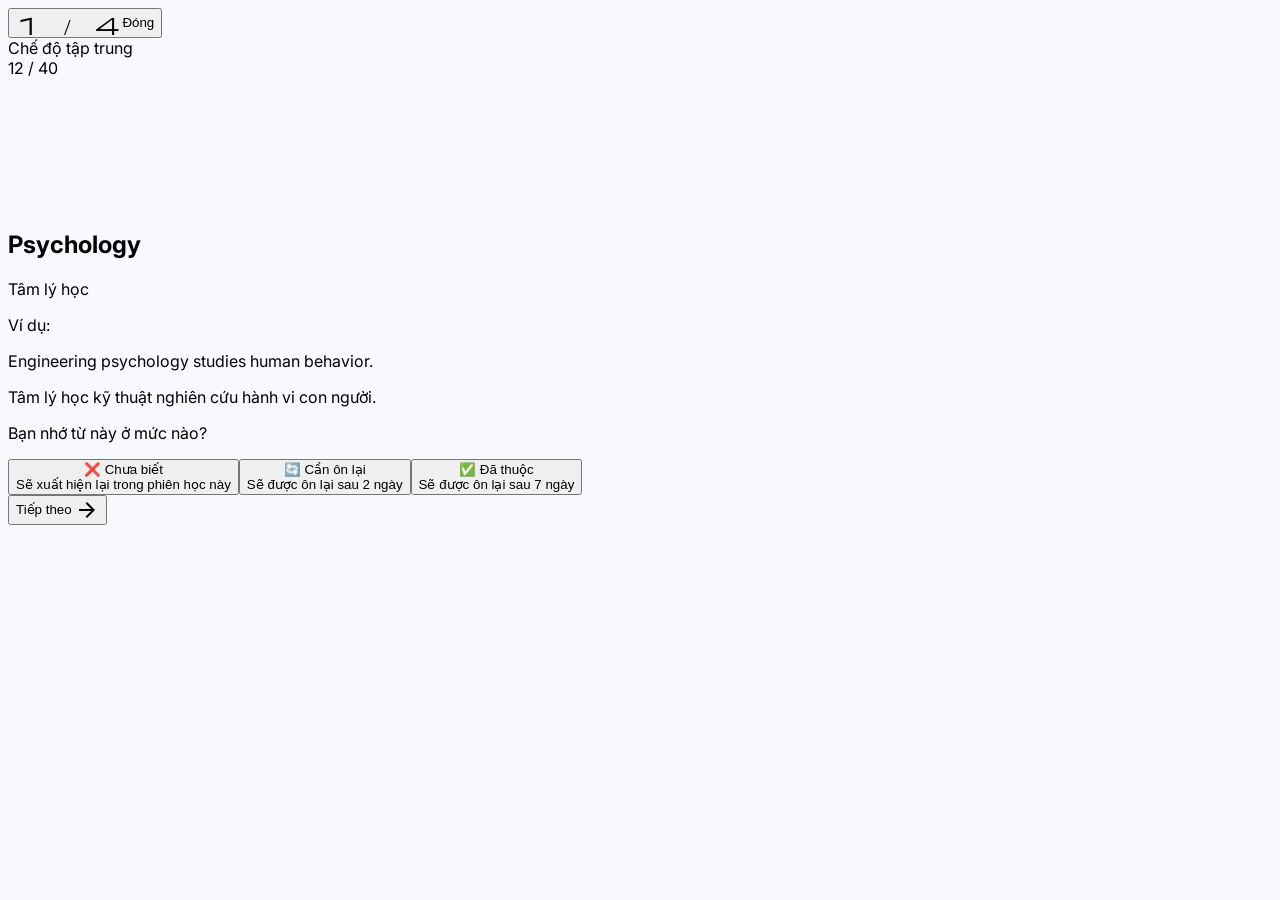
==== flashcard_eval.html @ cfccda24 "first commit" ====
<!doctype html>
<html class="light" lang="vi">
  <head>
    <meta charset="utf-8" />
    <meta content="width=device-width, initial-scale=1.0" name="viewport" />
    <script src="https://cdn.tailwindcss.com?plugins=forms,container-queries"></script>
    <link
      href="https://fonts.googleapis.com/css2?family=Inter:wght@400;500;600;700;800&amp;display=swap"
      rel="stylesheet"
    />
    <link
      href="https://fonts.googleapis.com/css2?family=Material+Symbols+Outlined:wght,FILL@100..700,0..1&amp;display=swap"
      rel="stylesheet"
    />
    <link rel="stylesheet" href="css/style.css" />
    <script id="tailwind-config">
      tailwind.config = {
        darkMode: "class",
        theme: {
          extend: {
            colors: {
              "on-surface-variant": "#434655",
              primary: "#004ac6",
              error: "#ba1a1a",
              "inverse-on-surface": "#eaf1ff",
              "tertiary-fixed": "#ffddb8",
              "on-primary": "#ffffff",
              "tertiary-fixed-dim": "#ffb95f",
              "surface-container-highest": "#d3e4fe",
              "on-error-container": "#93000a",
              "on-primary-container": "#eeefff",
              "error-container": "#ffdad6",
              "on-primary-fixed-variant": "#003ea8",
              "on-background": "#0b1c30",
              "primary-fixed-dim": "#b4c5ff",
              "tertiary-container": "#996100",
              "surface-container-high": "#dce9ff",
              "surface-bright": "#f8f9ff",
              "on-error": "#ffffff",
              "surface-container-low": "#eff4ff",
              "inverse-primary": "#b4c5ff",
              "on-tertiary-container": "#ffeedd",
              "surface-container-lowest": "#ffffff",
              "on-tertiary-fixed-variant": "#653e00",
              "surface-container": "#e5eeff",
              "surface-dim": "#cbdbf5",
              background: "#f8f9ff",
              tertiary: "#784b00",
              "on-tertiary": "#ffffff",
              "on-primary-fixed": "#00174b",
              "surface-variant": "#d3e4fe",
              "on-secondary": "#ffffff",
              "secondary-container": "#6cf8bb",
              secondary: "#006c49",
              "primary-container": "#2563eb",
              "secondary-fixed-dim": "#4edea3",
              "on-secondary-fixed": "#002113",
              "secondary-fixed": "#6ffbbe",
              "on-surface": "#0b1c30",
              "inverse-surface": "#213145",
              "surface-tint": "#0053db",
              surface: "#f8f9ff",
              "on-tertiary-fixed": "#2a1700",
              "outline-variant": "#c3c6d7",
              "primary-fixed": "#dbe1ff",
              outline: "#737686",
              "on-secondary-container": "#00714d",
              "on-secondary-fixed-variant": "#005236",
            },
            borderRadius: {
              DEFAULT: "0.25rem",
              lg: "0.5rem",
              xl: "0.75rem",
              full: "9999px",
            },
            spacing: {
              md: "24px",
              lg: "48px",
              xs: "4px",
              base: "8px",
              xl: "80px",
              sm: "12px",
              gutter: "24px",
              "container-max": "1200px",
            },
            fontFamily: {
              "headline-lg-mobile": ["Inter"],
              "headline-xl": ["Inter"],
              "label-sm": ["Inter"],
              "body-lg": ["Inter"],
              "headline-md": ["Inter"],
              "headline-lg": ["Inter"],
              "body-md": ["Inter"],
              "label-md": ["Inter"],
            },
            fontSize: {
              "headline-lg-mobile": [
                "24px",
                { lineHeight: "1.2", fontWeight: "700" },
              ],
              "headline-xl": [
                "48px",
                {
                  lineHeight: "1.1",
                  letterSpacing: "-0.02em",
                  fontWeight: "700",
                },
              ],
              "label-sm": ["12px", { lineHeight: "1", fontWeight: "500" }],
              "body-lg": ["18px", { lineHeight: "1.6", fontWeight: "400" }],
              "headline-md": ["24px", { lineHeight: "1.3", fontWeight: "600" }],
              "headline-lg": [
                "32px",
                {
                  lineHeight: "1.2",
                  letterSpacing: "-0.01em",
                  fontWeight: "700",
                },
              ],
              "body-md": ["16px", { lineHeight: "1.6", fontWeight: "400" }],
              "label-md": [
                "14px",
                { lineHeight: "1", letterSpacing: "0.02em", fontWeight: "600" },
              ],
            },
          },
        },
      };
    </script>
  </head>
  <body
    class="bg-surface text-on-surface min-h-screen flex flex-col font-body-md overflow-hidden"
  >
    <!-- Focus Mode Header -->
    <header
      class="w-full h-16 flex items-center justify-between px-gutter max-w-container-max mx-auto relative"
    >
      <button
        class="flex items-center text-on-surface-variant hover:text-primary transition-colors"
        onclick="window.history.back()"
      >
        <span class="material-symbols-outlined mr-base">close</span>
        <span class="font-label-md text-label-md">Đóng</span>
      </button>
      <div
        class="absolute left-1/2 -translate-x-1/2 flex flex-col items-center"
      >
        <span
          class="text-label-sm font-label-sm uppercase tracking-widest text-primary opacity-60 mb-1"
          >Chế độ tập trung</span
        >
        <div
          class="h-1.5 w-48 bg-surface-container rounded-full overflow-hidden"
        >
          <div
            class="h-full bg-secondary w-1/3 transition-all duration-500 rounded-full"
          ></div>
        </div>
      </div>
      <div class="flex items-center text-on-surface-variant">
        <span class="font-label-md text-label-md">12 / 40</span>
      </div>
    </header>
    <!-- Main Content: Optimized for Focus (Attention Theory) -->
    <main
      class="flex-1 flex flex-col items-center justify-center p-md relative"
    >
      <!-- Center Flashcard Container -->
      <div
        class="relative w-full max-w-[480px] h-[520px] perspective-1000 group"
      >
        <div
          class="flashcard-inner relative w-full h-full shadow-sm rounded-xl border border-outline-variant bg-surface-container-lowest flashcard-flipped"
          id="flashcard"
        >
          <!-- Front Side: Cognitive Focus -->
          <div
            class="flashcard-front absolute inset-0 flex flex-col items-center justify-center p-lg space-y-md"
          >
            <div
              class="w-full aspect-square rounded-lg overflow-hidden bg-surface-container-low mb-md"
            >
              <img
                alt="Memory Anchor Image"
                class="w-full h-full object-cover"
                data-alt="A clean, studio-lit high-angle shot of an open vintage book resting on a minimalist white desk."
                src="https://lh3.googleusercontent.com/aida/[base64]"
              />
            </div>
            <div class="text-center space-y-xs">
              <h1
                class="font-headline-xl text-headline-xl text-primary tracking-tight"
              >
                Psychology
              </h1>
              <div
                class="flex items-center justify-center space-x-sm text-on-surface-variant"
              >
                <span class="font-body-md text-body-md">/saɪˈkɒlədʒi/</span>
                <button
                  class="p-base rounded-full hover:bg-primary-container/10 text-primary transition-colors active:scale-95"
                  onclick="event.stopPropagation()"
                >
                  <span
                    class="material-symbols-outlined"
                    style="font-variation-settings: &quot;FILL&quot; 1"
                    >volume_up</span
                  >
                </button>
              </div>
            </div>
          </div>
          <!-- Back Side: Meaning & Nuance -->
          <div
            class="flashcard-back absolute inset-0 flex flex-col items-center justify-center p-lg bg-surface-container-low"
          >
            <div class="w-full max-w-sm space-y-md text-center">
              <div class="space-y-xs">
                <h2
                  class="font-headline-xl text-headline-xl text-primary tracking-tight"
                >
                  Psychology
                </h2>
                <p class="text-headline-md font-headline-md text-on-surface">
                  Tâm lý học
                </p>
              </div>
              <div
                class="bg-surface-container-lowest p-md rounded-xl border border-outline-variant/30 text-left space-y-sm"
              >
                <div class="space-y-xs">
                  <p class="text-label-md font-label-md text-primary">Ví dụ:</p>
                  <p class="text-on-surface font-body-md leading-relaxed">
                    Engineering psychology studies human behavior.
                  </p>
                  <p class="italic text-on-surface-variant font-body-md">
                    Tâm lý học kỹ thuật nghiên cứu hành vi con người.
                  </p>
                </div>
              </div>
            </div>
          </div>
        </div>
      </div>
      <!-- Action Section: Fitts's Law Implementation (Large, Central Targets) -->
      <div class="mt-lg w-full max-w-[480px] flex flex-col space-y-4">
        <div class="space-y-md w-full">
          <p class="text-center font-label-md text-on-surface-variant">
            Bạn nhớ từ này ở mức nào?
          </p>
          <div class="grid grid-cols-3 gap-sm">
            <button id="btn-easy" class="flex flex-col items-center space-y-xs group">
              <div
                class="w-full py-md bg-error-container text-on-error-container rounded-xl font-label-md flex items-center justify-center active:scale-95 transition-transform"
              >
                ❌ Chưa biết
              </div>
              <span
                class="text-[10px] leading-tight text-on-surface-variant opacity-70 text-center"
                >Sẽ xuất hiện lại trong phiên học này</span
              ></button
            ><button id="btn-medium" class="flex flex-col items-center space-y-xs group">
              <div
                class="w-full py-md bg-tertiary-fixed text-on-tertiary-fixed-variant rounded-xl font-label-md flex items-center justify-center active:scale-95 transition-transform"
              >
                🔄 Cần ôn lại
              </div>
              <span
                class="text-[10px] leading-tight text-on-surface-variant opacity-70 text-center"
                >Sẽ được ôn lại sau 2 ngày</span
              ></button
            ><button id="btn-hard" class="flex flex-col items-center space-y-xs group">
              <div
                class="w-full py-md bg-secondary-container text-on-secondary-container rounded-xl font-label-md flex items-center justify-center active:scale-95 transition-transform"
              >
                ✅ Đã thuộc
              </div>
              <span
                class="text-[10px] leading-tight text-on-surface-variant opacity-70 text-center"
                >Sẽ được ôn lại sau 7 ngày</span
              >
            </button>
          </div>
        </div>
        <button
          class="w-full h-16 border border-outline-variant text-on-surface-variant rounded-xl font-label-md text-label-md hover:bg-surface-container transition-all flex items-center justify-center space-x-sm"
          id="nextBtn"
        >
          <span>Tiếp theo</span>
          <span class="material-symbols-outlined">arrow_forward</span>
        </button>
      </div>
    </main>
    <script src="js/flashcard.js"></script>
  </body>
</html>
---- css/style.css ----
/* Global styles */
body {
    font-family: 'Inter', sans-serif;
    background-color: #f8f9ff;
}

.material-symbols-outlined {
    font-variation-settings: 'FILL' 0, 'wght' 400, 'GRAD' 0, 'opsz' 24;
    display: inline-block;
    vertical-align: middle;
    line-height: 1;
    text-transform: none;
    letter-spacing: normal;
    word-wrap: normal;
    white-space: nowrap;
    direction: ltr;
}

/* Leaderboard */
.active-tab-glow {
    box-shadow: 0 0 15px rgba(37, 99, 235, 0.1);
}

/* Flashcards */
.flashcard-inner {
    transition: transform 0.6s cubic-bezier(0.4, 0, 0.2, 1);
    transform-style: preserve-3d;
}
.flashcard-flipped {
    transform: rotateY(180deg);
}
.flashcard-front, .flashcard-back {
    backface-visibility: hidden;
    -webkit-backface-visibility: hidden;
}
.flashcard-back {
    transform: rotateY(180deg);
}

/* Roadmap */
.roadmap-line {
    background: repeating-linear-gradient(to bottom, #dbe1ff 0%, #dbe1ff 50%, transparent 50%, transparent 100%);
    background-size: 1px 16px;
}
.roadmap-line-active {
    background: #004ac6;
}
.glass-card {
    background: rgba(255, 255, 255, 0.7);
    backdrop-filter: blur(12px);
    -webkit-backdrop-filter: blur(12px);
}

/* Listening */
.transcript-container::-webkit-scrollbar {
    width: 6px;
}
.transcript-container::-webkit-scrollbar-thumb {
    background: #d3e4fe;
    border-radius: 10px;
}
.active-word {
    background-color: #dbe1ff;
    border-bottom: 2px solid #004ac6;
    transition: all 0.2s ease;
}
.signal-keyword {
    background-color: #ffddb8;
    color: #2a1700;
    font-weight: 700;
    padding: 0 2px;
    border-radius: 2px;
    box-shadow: 0 2px 0 #784b00;
}
.transition-keyword {
    background-color: #6cf8bb;
    color: #002113;
    font-weight: 700;
    padding: 0 2px;
    border-radius: 2px;
    box-shadow: 0 2px 0 #006c49;
}
.vocab-keyword {
    color: #004ac6;
    font-weight: 600;
    border-bottom: 2px dashed #004ac6;
}

/* Reading */
.reading-container { scroll-behavior: smooth; }
.highlight-active { 
    background-color: #ffddb8; 
    color: #2a1700; 
    border-radius: 4px; 
    padding: 0 4px; 
    cursor: pointer; 
    transition: all 0.2s ease; 
    border-bottom: 2px solid #ffb95f; 
}
.highlight-active:hover { 
    background-color: #ffb95f; 
}
.glass-panel { 
    backdrop-filter: blur(12px); 
    background: rgba(255, 255, 255, 0.8); 
}
.focus-indicator-pulse {
    animation: pulse-ring 2s cubic-bezier(0.4, 0, 0.6, 1) infinite;
}
@keyframes pulse-ring {
    0%, 100% { opacity: 1; }
    50% { opacity: 0.5; }
}

/* Premium Button Glow Effect */
#continue-btn {
    position: relative;
    overflow: hidden;
}
#continue-btn::after {
    content: '';
    position: absolute;
    top: var(--mouse-y, 0);
    left: var(--mouse-x, 0);
    transform: translate(-50%, -50%);
    width: 200px;
    height: 200px;
    background: radial-gradient(circle, rgba(255, 255, 255, 0.25) 0%, transparent 70%);
    pointer-events: none;
    opacity: 0;
    transition: opacity 0.3s ease;
}
#continue-btn:hover::after {
    opacity: 1;
}
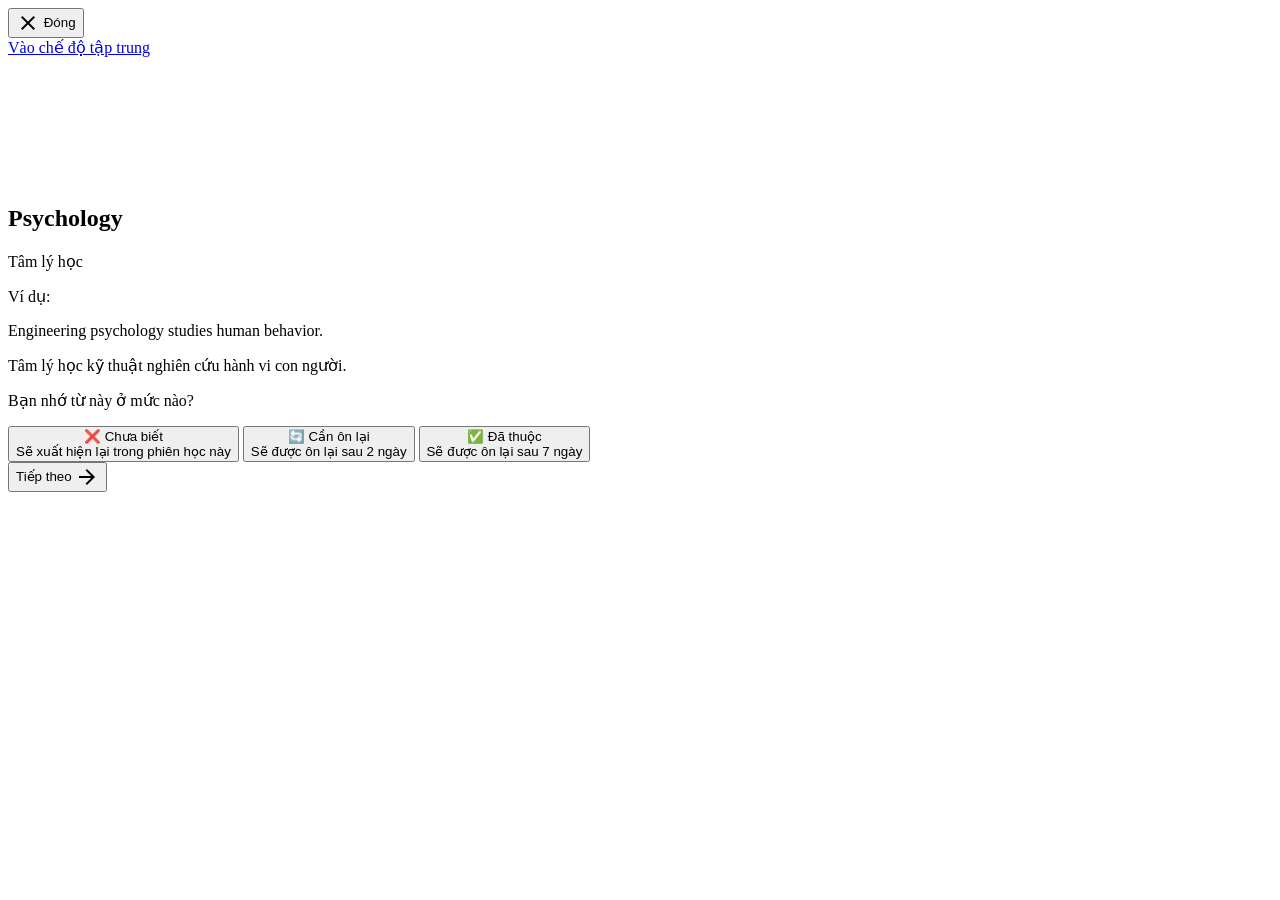
==== commit f7955a5e: "thêm lắm cái quá không biết nội dung commit" ====
--- a/flashcard_eval.html
+++ b/flashcard_eval.html
@@ -1,241 +1,173 @@
-<!doctype html>
+<!DOCTYPE html>
 <html class="light" lang="vi">
   <head>
-    <meta charset="utf-8" />
-    <meta content="width=device-width, initial-scale=1.0" name="viewport" />
+    <meta charset="utf-8">
+    <meta content="width=device-width, initial-scale=1.0" name="viewport">
     <script src="https://cdn.tailwindcss.com?plugins=forms,container-queries"></script>
-    <link
-      href="https://fonts.googleapis.com/css2?family=Inter:wght@400;500;600;700;800&amp;display=swap"
-      rel="stylesheet"
-    />
-    <link
-      href="https://fonts.googleapis.com/css2?family=Material+Symbols+Outlined:wght,FILL@100..700,0..1&amp;display=swap"
-      rel="stylesheet"
-    />
-    <link rel="stylesheet" href="css/style.css" />
+    <link href="https://fonts.googleapis.com/css2?family=Inter:wght@400;500;600;700;800&amp;display=swap" rel="stylesheet">
+    <link href="https://fonts.googleapis.com/css2?family=Material+Symbols+Outlined:wght,FILL@100..700,0..1&amp;display=swap" rel="stylesheet">
     <script id="tailwind-config">
       tailwind.config = {
         darkMode: "class",
         theme: {
           extend: {
-            colors: {
-              "on-surface-variant": "#434655",
-              primary: "#004ac6",
-              error: "#ba1a1a",
-              "inverse-on-surface": "#eaf1ff",
-              "tertiary-fixed": "#ffddb8",
-              "on-primary": "#ffffff",
-              "tertiary-fixed-dim": "#ffb95f",
-              "surface-container-highest": "#d3e4fe",
-              "on-error-container": "#93000a",
-              "on-primary-container": "#eeefff",
-              "error-container": "#ffdad6",
-              "on-primary-fixed-variant": "#003ea8",
-              "on-background": "#0b1c30",
-              "primary-fixed-dim": "#b4c5ff",
-              "tertiary-container": "#996100",
-              "surface-container-high": "#dce9ff",
-              "surface-bright": "#f8f9ff",
-              "on-error": "#ffffff",
-              "surface-container-low": "#eff4ff",
-              "inverse-primary": "#b4c5ff",
-              "on-tertiary-container": "#ffeedd",
-              "surface-container-lowest": "#ffffff",
-              "on-tertiary-fixed-variant": "#653e00",
-              "surface-container": "#e5eeff",
-              "surface-dim": "#cbdbf5",
-              background: "#f8f9ff",
-              tertiary: "#784b00",
-              "on-tertiary": "#ffffff",
-              "on-primary-fixed": "#00174b",
-              "surface-variant": "#d3e4fe",
-              "on-secondary": "#ffffff",
-              "secondary-container": "#6cf8bb",
-              secondary: "#006c49",
-              "primary-container": "#2563eb",
-              "secondary-fixed-dim": "#4edea3",
-              "on-secondary-fixed": "#002113",
-              "secondary-fixed": "#6ffbbe",
-              "on-surface": "#0b1c30",
-              "inverse-surface": "#213145",
-              "surface-tint": "#0053db",
-              surface: "#f8f9ff",
-              "on-tertiary-fixed": "#2a1700",
-              "outline-variant": "#c3c6d7",
-              "primary-fixed": "#dbe1ff",
-              outline: "#737686",
-              "on-secondary-container": "#00714d",
-              "on-secondary-fixed-variant": "#005236",
-            },
-            borderRadius: {
-              DEFAULT: "0.25rem",
-              lg: "0.5rem",
-              xl: "0.75rem",
-              full: "9999px",
-            },
-            spacing: {
-              md: "24px",
-              lg: "48px",
-              xs: "4px",
-              base: "8px",
-              xl: "80px",
-              sm: "12px",
-              gutter: "24px",
-              "container-max": "1200px",
-            },
-            fontFamily: {
-              "headline-lg-mobile": ["Inter"],
-              "headline-xl": ["Inter"],
-              "label-sm": ["Inter"],
-              "body-lg": ["Inter"],
-              "headline-md": ["Inter"],
-              "headline-lg": ["Inter"],
-              "body-md": ["Inter"],
-              "label-md": ["Inter"],
-            },
-            fontSize: {
-              "headline-lg-mobile": [
-                "24px",
-                { lineHeight: "1.2", fontWeight: "700" },
-              ],
-              "headline-xl": [
-                "48px",
-                {
-                  lineHeight: "1.1",
-                  letterSpacing: "-0.02em",
-                  fontWeight: "700",
-                },
-              ],
-              "label-sm": ["12px", { lineHeight: "1", fontWeight: "500" }],
-              "body-lg": ["18px", { lineHeight: "1.6", fontWeight: "400" }],
-              "headline-md": ["24px", { lineHeight: "1.3", fontWeight: "600" }],
-              "headline-lg": [
-                "32px",
-                {
-                  lineHeight: "1.2",
-                  letterSpacing: "-0.01em",
-                  fontWeight: "700",
-                },
-              ],
-              "body-md": ["16px", { lineHeight: "1.6", fontWeight: "400" }],
-              "label-md": [
-                "14px",
-                { lineHeight: "1", letterSpacing: "0.02em", fontWeight: "600" },
-              ],
-            },
+            "colors": {
+                    "on-surface-variant": "#434655",
+                    "primary": "#004ac6",
+                    "error": "#ba1a1a",
+                    "inverse-on-surface": "#eaf1ff",
+                    "tertiary-fixed": "#ffddb8",
+                    "on-primary": "#ffffff",
+                    "tertiary-fixed-dim": "#ffb95f",
+                    "surface-container-highest": "#d3e4fe",
+                    "on-error-container": "#93000a",
+                    "on-primary-container": "#eeefff",
+                    "error-container": "#ffdad6",
+                    "on-primary-fixed-variant": "#003ea8",
+                    "on-background": "#0b1c30",
+                    "primary-fixed-dim": "#b4c5ff",
+                    "tertiary-container": "#996100",
+                    "surface-container-high": "#dce9ff",
+                    "surface-bright": "#f8f9ff",
+                    "on-error": "#ffffff",
+                    "surface-container-low": "#eff4ff",
+                    "inverse-primary": "#b4c5ff",
+                    "on-tertiary-container": "#ffeedd",
+                    "surface-container-lowest": "#ffffff",
+                    "on-tertiary-fixed-variant": "#653e00",
+                    "surface-container": "#e5eeff",
+                    "surface-dim": "#cbdbf5",
+                    "background": "#f8f9ff",
+                    "tertiary": "#784b00",
+                    "on-tertiary": "#ffffff",
+                    "on-primary-fixed": "#00174b",
+                    "surface-variant": "#d3e4fe",
+                    "on-secondary": "#ffffff",
+                    "secondary-container": "#6cf8bb",
+                    "secondary": "#006c49",
+                    "primary-container": "#2563eb",
+                    "secondary-fixed-dim": "#4edea3",
+                    "on-secondary-fixed": "#002113",
+                    "secondary-fixed": "#6ffbbe",
+                    "on-surface": "#0b1c30",
+                    "inverse-surface": "#213145",
+                    "surface-tint": "#0053db",
+                    "surface": "#f8f9ff",
+                    "on-tertiary-fixed": "#2a1700",
+                    "outline-variant": "#c3c6d7",
+                    "primary-fixed": "#dbe1ff",
+                    "outline": "#737686",
+                    "on-secondary-container": "#00714d",
+                    "on-secondary-fixed-variant": "#005236"
+            },
+            "borderRadius": {
+                    "DEFAULT": "0.25rem",
+                    "lg": "0.5rem",
+                    "xl": "0.75rem",
+                    "full": "9999px"
+            },
+            "spacing": {
+                    "md": "24px",
+                    "lg": "48px",
+                    "xs": "4px",
+                    "base": "8px",
+                    "xl": "80px",
+                    "sm": "12px",
+                    "gutter": "24px",
+                    "container-max": "1200px"
+            },
+            "fontFamily": {
+                    "headline-lg-mobile": ["Inter"],
+                    "headline-xl": ["Inter"],
+                    "label-sm": ["Inter"],
+                    "body-lg": ["Inter"],
+                    "headline-md": ["Inter"],
+                    "headline-lg": ["Inter"],
+                    "body-md": ["Inter"],
+                    "label-md": ["Inter"]
+            },
+            "fontSize": {
+                    "headline-lg-mobile": ["24px", {"lineHeight": "1.2", "fontWeight": "700"}],
+                    "headline-xl": ["48px", {"lineHeight": "1.1", "letterSpacing": "-0.02em", "fontWeight": "700"}],
+                    "label-sm": ["12px", {"lineHeight": "1", "fontWeight": "500"}],
+                    "body-lg": ["18px", {"lineHeight": "1.6", "fontWeight": "400"}],
+                    "headline-md": ["24px", {"lineHeight": "1.3", "fontWeight": "600"}],
+                    "headline-lg": ["32px", {"lineHeight": "1.2", "letterSpacing": "-0.01em", "fontWeight": "700"}],
+                    "body-md": ["16px", {"lineHeight": "1.6", "fontWeight": "400"}],
+                    "label-md": ["14px", {"lineHeight": "1", "letterSpacing": "0.02em", "fontWeight": "600"}]
+            }
           },
         },
-      };
+      }
     </script>
+    <style>
+        .flashcard-inner {
+            transition: transform 0.6s cubic-bezier(0.4, 0, 0.2, 1);
+            transform-style: preserve-3d;
+        }
+        .flashcard-flipped {
+            transform: rotateY(180deg);
+        }
+        .flashcard-front, .flashcard-back {
+            backface-visibility: hidden;
+            -webkit-backface-visibility: hidden;
+        }
+        .flashcard-back {
+            transform: rotateY(180deg);
+        }
+        .material-symbols-outlined {
+            font-variation-settings: 'FILL' 0, 'wght' 400, 'GRAD' 0, 'opsz' 24;
+            display: inline-block;
+            vertical-align: middle;
+        }
+    </style>
   </head>
-  <body
-    class="bg-surface text-on-surface min-h-screen flex flex-col font-body-md overflow-hidden"
-  >
+  <body class="bg-surface text-on-surface min-h-screen flex flex-col font-body-md overflow-hidden">
     <!-- Focus Mode Header -->
-    <header
-      class="w-full h-16 flex items-center justify-between px-gutter max-w-container-max mx-auto relative"
-    >
-      <button
-        class="flex items-center text-on-surface-variant hover:text-primary transition-colors"
-        onclick="window.history.back()"
-      >
+    <header class="w-full h-16 flex items-center justify-between px-gutter max-w-container-max mx-auto relative">
+      <button class="flex items-center text-on-surface-variant hover:text-primary transition-colors" onclick="window.history.back()">
         <span class="material-symbols-outlined mr-base">close</span>
         <span class="font-label-md text-label-md">Đóng</span>
       </button>
-      <div
-        class="absolute left-1/2 -translate-x-1/2 flex flex-col items-center"
-      >
-        <span
-          class="text-label-sm font-label-sm uppercase tracking-widest text-primary opacity-60 mb-1"
-          >Chế độ tập trung</span
-        >
-        <div
-          class="h-1.5 w-48 bg-surface-container rounded-full overflow-hidden"
-        >
-          <div
-            class="h-full bg-secondary w-1/3 transition-all duration-500 rounded-full"
-          ></div>
+      <div class="absolute left-1/2 -translate-x-1/2 flex flex-col items-center">
+        <a href="flashcard_focus.html" class="text-label-sm font-label-sm uppercase tracking-widest text-primary opacity-60 mb-1">Vào chế độ tập trung</a>
+        <div class="h-1.5 w-48 bg-surface-container rounded-full overflow-hidden">
+          <div class="h-full bg-secondary w-1/3 transition-all duration-500 rounded-full"></div>
         </div>
-      </div>
-      <div class="flex items-center text-on-surface-variant">
-        <span class="font-label-md text-label-md">12 / 40</span>
-      </div>
+      <div class="w-[60px]"></div>
     </header>
     <!-- Main Content: Optimized for Focus (Attention Theory) -->
-    <main
-      class="flex-1 flex flex-col items-center justify-center p-md relative"
-    >
+    <main class="flex-1 flex flex-col items-center justify-center p-md relative">
       <!-- Center Flashcard Container -->
-      <div
-        class="relative w-full max-w-[480px] h-[520px] perspective-1000 group"
-      >
-        <div
-          class="flashcard-inner relative w-full h-full shadow-sm rounded-xl border border-outline-variant bg-surface-container-lowest flashcard-flipped"
-          id="flashcard"
-        >
+      <div class="relative w-full max-w-[480px] h-[520px] perspective-1000 group">
+        <div class="flashcard-inner relative w-full h-full shadow-sm rounded-xl border border-outline-variant bg-surface-container-lowest flashcard-flipped" id="flashcard">
           <!-- Front Side: Cognitive Focus -->
-          <div
-            class="flashcard-front absolute inset-0 flex flex-col items-center justify-center p-lg space-y-md"
-          >
-            <div
-              class="w-full aspect-square rounded-lg overflow-hidden bg-surface-container-low mb-md"
-            >
-              <img
-                alt="Memory Anchor Image"
-                class="w-full h-full object-cover"
-                data-alt="A clean, studio-lit high-angle shot of an open vintage book resting on a minimalist white desk."
-                src="https://lh3.googleusercontent.com/aida/[base64]"
-              />
+          <div class="flashcard-front absolute inset-0 flex flex-col items-center justify-center p-lg space-y-md">
+            <div class="w-full aspect-square rounded-lg overflow-hidden bg-surface-container-low mb-md">
+              <img alt="Memory Anchor Image" class="w-full h-full object-cover" data-alt="A clean, studio-lit high-angle shot of an open vintage book resting on a minimalist white desk." src="https://images.unsplash.com/photo-1506126613408-eca07ce68773?auto=format&fit=crop&q=80&w=600">
             </div>
             <div class="text-center space-y-xs">
-              <h1
-                class="font-headline-xl text-headline-xl text-primary tracking-tight"
-              >
-                Psychology
-              </h1>
-              <div
-                class="flex items-center justify-center space-x-sm text-on-surface-variant"
-              >
+              <h1 class="font-headline-xl text-headline-xl text-primary tracking-tight">Psychology</h1>
+              <div class="flex items-center justify-center space-x-sm text-on-surface-variant">
                 <span class="font-body-md text-body-md">/saɪˈkɒlədʒi/</span>
-                <button
-                  class="p-base rounded-full hover:bg-primary-container/10 text-primary transition-colors active:scale-95"
-                  onclick="event.stopPropagation()"
-                >
-                  <span
-                    class="material-symbols-outlined"
-                    style="font-variation-settings: &quot;FILL&quot; 1"
-                    >volume_up</span
-                  >
+                <button class="p-base rounded-full hover:bg-primary-container/10 text-primary transition-colors active:scale-95" onclick="event.stopPropagation();">
+                  <span class="material-symbols-outlined" style="font-variation-settings: 'FILL' 1;">volume_up</span>
                 </button>
               </div>
             </div>
           </div>
           <!-- Back Side: Meaning & Nuance -->
-          <div
-            class="flashcard-back absolute inset-0 flex flex-col items-center justify-center p-lg bg-surface-container-low"
-          >
+          <div class="flashcard-back absolute inset-0 flex flex-col items-center justify-center p-lg bg-surface-container-low">
             <div class="w-full max-w-sm space-y-md text-center">
               <div class="space-y-xs">
-                <h2
-                  class="font-headline-xl text-headline-xl text-primary tracking-tight"
-                >
-                  Psychology
-                </h2>
-                <p class="text-headline-md font-headline-md text-on-surface">
-                  Tâm lý học
-                </p>
+                <h2 class="font-headline-xl text-headline-xl text-primary tracking-tight">Psychology</h2>
+                <p class="text-headline-md font-headline-md text-on-surface">Tâm lý học</p>
               </div>
-              <div
-                class="bg-surface-container-lowest p-md rounded-xl border border-outline-variant/30 text-left space-y-sm"
-              >
+              <div class="bg-surface-container-lowest p-md rounded-xl border border-outline-variant/30 text-left space-y-sm">
                 <div class="space-y-xs">
                   <p class="text-label-md font-label-md text-primary">Ví dụ:</p>
-                  <p class="text-on-surface font-body-md leading-relaxed">
-                    Engineering psychology studies human behavior.
-                  </p>
-                  <p class="italic text-on-surface-variant font-body-md">
-                    Tâm lý học kỹ thuật nghiên cứu hành vi con người.
-                  </p>
+                  <p class="text-on-surface font-body-md leading-relaxed">Engineering psychology studies human behavior.</p>
+                  <p class="italic text-on-surface-variant font-body-md">Tâm lý học kỹ thuật nghiên cứu hành vi con người.</p>
                 </div>
               </div>
             </div>
@@ -245,47 +177,23 @@
       <!-- Action Section: Fitts's Law Implementation (Large, Central Targets) -->
       <div class="mt-lg w-full max-w-[480px] flex flex-col space-y-4">
         <div class="space-y-md w-full">
-          <p class="text-center font-label-md text-on-surface-variant">
-            Bạn nhớ từ này ở mức nào?
-          </p>
+          <p class="text-center font-label-md text-on-surface-variant">Bạn nhớ từ này ở mức nào?</p>
           <div class="grid grid-cols-3 gap-sm">
             <button id="btn-easy" class="flex flex-col items-center space-y-xs group">
-              <div
-                class="w-full py-md bg-error-container text-on-error-container rounded-xl font-label-md flex items-center justify-center active:scale-95 transition-transform"
-              >
-                ❌ Chưa biết
-              </div>
-              <span
-                class="text-[10px] leading-tight text-on-surface-variant opacity-70 text-center"
-                >Sẽ xuất hiện lại trong phiên học này</span
-              ></button
-            ><button id="btn-medium" class="flex flex-col items-center space-y-xs group">
-              <div
-                class="w-full py-md bg-tertiary-fixed text-on-tertiary-fixed-variant rounded-xl font-label-md flex items-center justify-center active:scale-95 transition-transform"
-              >
-                🔄 Cần ôn lại
-              </div>
-              <span
-                class="text-[10px] leading-tight text-on-surface-variant opacity-70 text-center"
-                >Sẽ được ôn lại sau 2 ngày</span
-              ></button
-            ><button id="btn-hard" class="flex flex-col items-center space-y-xs group">
-              <div
-                class="w-full py-md bg-secondary-container text-on-secondary-container rounded-xl font-label-md flex items-center justify-center active:scale-95 transition-transform"
-              >
-                ✅ Đã thuộc
-              </div>
-              <span
-                class="text-[10px] leading-tight text-on-surface-variant opacity-70 text-center"
-                >Sẽ được ôn lại sau 7 ngày</span
-              >
+              <div class="w-full py-md bg-error-container text-on-error-container rounded-xl font-label-md flex items-center justify-center active:scale-95 transition-transform">❌ Chưa biết</div>
+              <span class="text-[10px] leading-tight text-on-surface-variant opacity-70 text-center">Sẽ xuất hiện lại trong phiên học này</span>
+            </button>
+            <button id="btn-medium" class="flex flex-col items-center space-y-xs group">
+              <div class="w-full py-md bg-tertiary-fixed text-on-tertiary-fixed-variant rounded-xl font-label-md flex items-center justify-center active:scale-95 transition-transform">🔄 Cần ôn lại</div>
+              <span class="text-[10px] leading-tight text-on-surface-variant opacity-70 text-center">Sẽ được ôn lại sau 2 ngày</span>
+            </button>
+            <button id="btn-hard" class="flex flex-col items-center space-y-xs group">
+              <div class="w-full py-md bg-secondary-container text-on-secondary-container rounded-xl font-label-md flex items-center justify-center active:scale-95 transition-transform">✅ Đã thuộc</div>
+              <span class="text-[10px] leading-tight text-on-surface-variant opacity-70 text-center">Sẽ được ôn lại sau 7 ngày</span>
             </button>
           </div>
         </div>
-        <button
-          class="w-full h-16 border border-outline-variant text-on-surface-variant rounded-xl font-label-md text-label-md hover:bg-surface-container transition-all flex items-center justify-center space-x-sm"
-          id="nextBtn"
-        >
+        <button class="w-full h-16 border border-outline-variant text-on-surface-variant rounded-xl font-label-md text-label-md hover:bg-surface-container transition-all flex items-center justify-center space-x-sm" id="nextBtn">
           <span>Tiếp theo</span>
           <span class="material-symbols-outlined">arrow_forward</span>
         </button>
